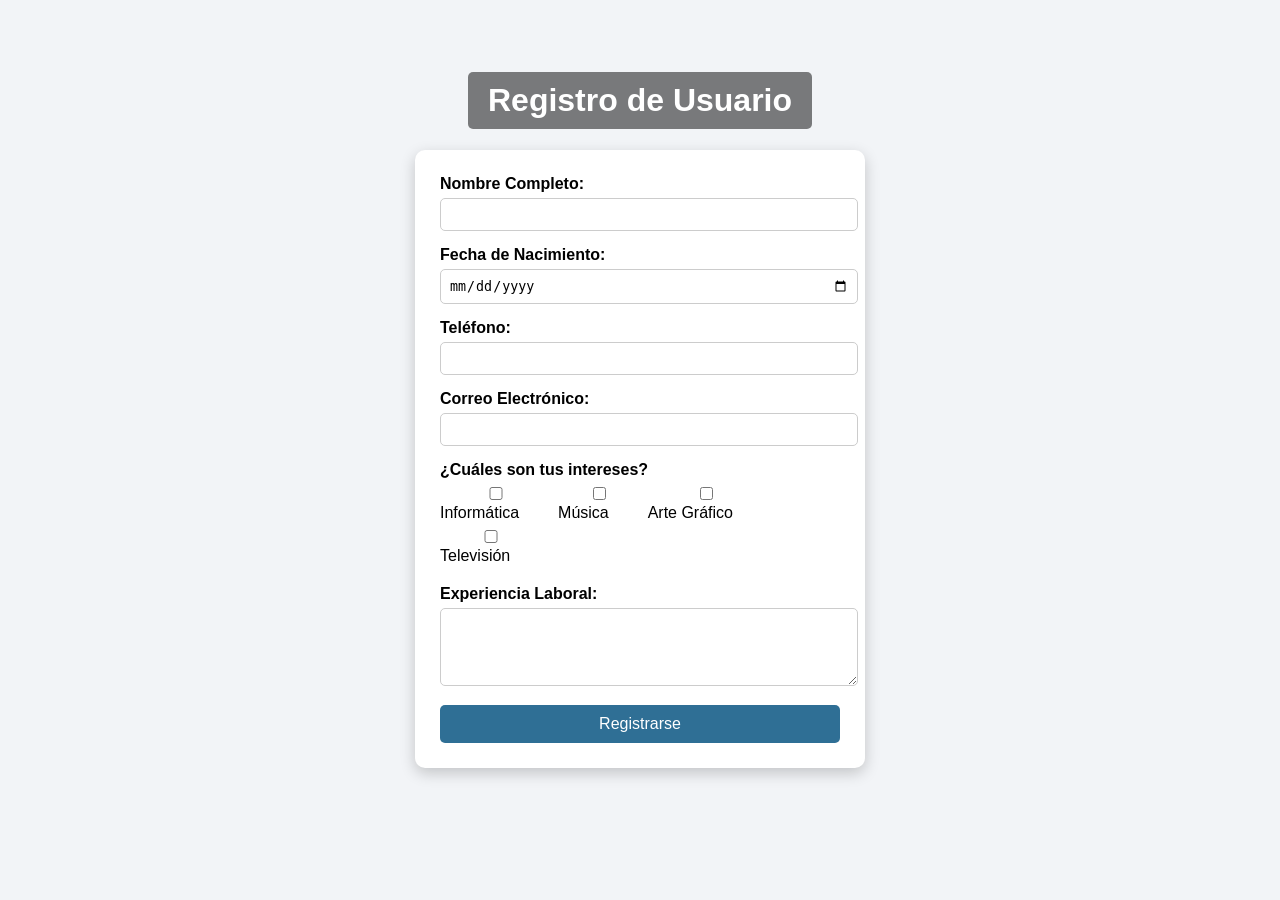
==== Formulario.html @ b0863c38 "Add files via upload" ====
<!DOCTYPE html>
<script src="formulario.js"></script>
<html>
<head>
<title>Registro de Usuario</title>
<link rel="stylesheet" href="styles.css">
</head>
<body>


<div class="banner">
    <h1>Registro de Usuario</h1>
</div>

<div class="form-container">
<form>

<div>
<label>Nombre Completo:</label>
<input type="text" required>
</div>

<div>
<label>Fecha de Nacimiento:</label>
<input type="date" required>
</div>

<div>
<label>Teléfono:</label>
<input type="tel" required>
</div>

<div>
<label>Correo Electrónico:</label>
<input type="email" required>
</div>

<div>
<label>¿Cuáles son tus intereses?</label>
<div class="checkbox-group">
<label><input type="checkbox"> Informática</label>
<label><input type="checkbox"> Música</label>
<label><input type="checkbox"> Arte Gráfico</label>
<label><input type="checkbox"> Televisión</label>
</div>
</div>

<div>
<label>Experiencia Laboral:</label>
<textarea rows="4"></textarea>
</div>

<button type="submit">Registrarse</button>

</form>
</div>

</body>
</html>
---- styles.css ----
body {
    margin: 0;
    font-family: Arial, sans-serif;
    background-color: #f2f4f7;
}


.banner {
    background: url('https://images.unsplash.com/photo-1521737604893-d14cc237f11d') center/cover no-repeat;
    height: 200px;
    display: flex;
    align-items: center;
    justify-content: center;
}

.banner h1 {
    color: white;
    background: rgba(0,0,0,0.5);
    padding: 10px 20px;
    border-radius: 5px;
}


.form-container {
    width: 400px;
    margin: -50px auto 30px;
    background: white;
    padding: 25px;
    border-radius: 10px;
    box-shadow: 0px 5px 15px rgba(0,0,0,0.2);
}


form div {
    margin-bottom: 15px;
}


label {
    display: block;
    margin-bottom: 5px;
    font-weight: bold;
}


input, textarea {
    width: 100%;
    padding: 8px;
    border-radius: 5px;
    border: 1px solid #ccc;
}


.checkbox-group label {
    display: inline-block;
    margin-right: 10px;
    font-weight: normal;
}


button {
    width: 100%;
    padding: 10px;
    background-color: #2f6f95;
    color: white;
    border: none;
    border-radius: 5px;
    font-size: 16px;
    cursor: pointer;
}


button:hover {
    background-color: #1f4f6b;
}
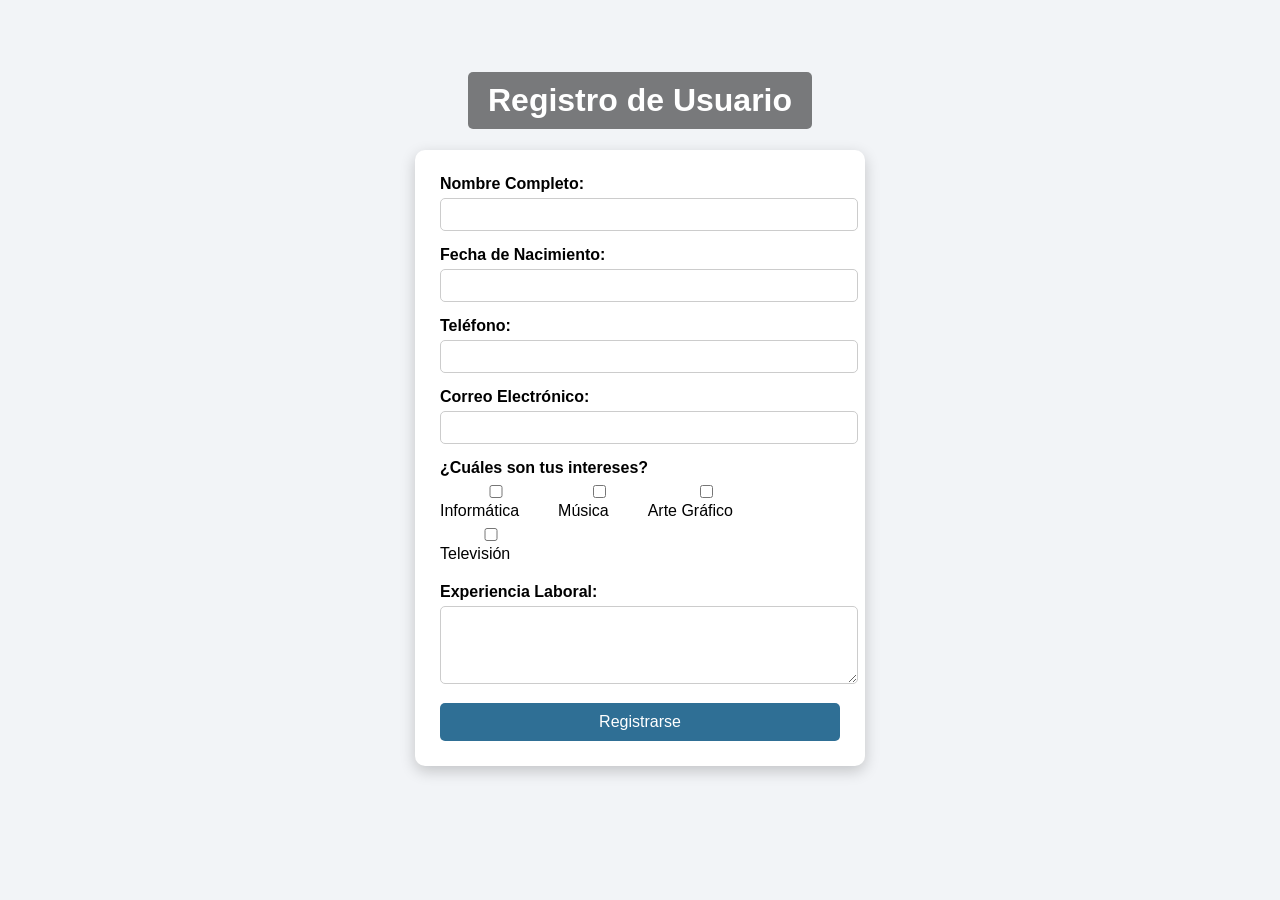
==== commit 8c61c75e: "Update Formulario.html" ====
--- a/Formulario.html
+++ b/Formulario.html
@@ -1,38 +1,38 @@
 <!DOCTYPE html>
-<script src="formulario.js"></script>
 <html>
 <head>
 <title>Registro de Usuario</title>
 <link rel="stylesheet" href="styles.css">
 </head>
+
 <body>
-
 
 <div class="banner">
     <h1>Registro de Usuario</h1>
 </div>
 
 <div class="form-container">
-<form>
+
+<form id="miFormulario">
 
 <div>
 <label>Nombre Completo:</label>
-<input type="text" required>
+<input type="text">
 </div>
 
 <div>
 <label>Fecha de Nacimiento:</label>
-<input type="date" required>
+<input type="text">
 </div>
 
 <div>
 <label>Teléfono:</label>
-<input type="tel" required>
+<input type="text">
 </div>
 
 <div>
 <label>Correo Electrónico:</label>
-<input type="email" required>
+<input type="text">
 </div>
 
 <div>
@@ -55,5 +55,7 @@
 </form>
 </div>
 
+<script src="formulario.js"></script>
+
 </body>
-</html>+</html>
